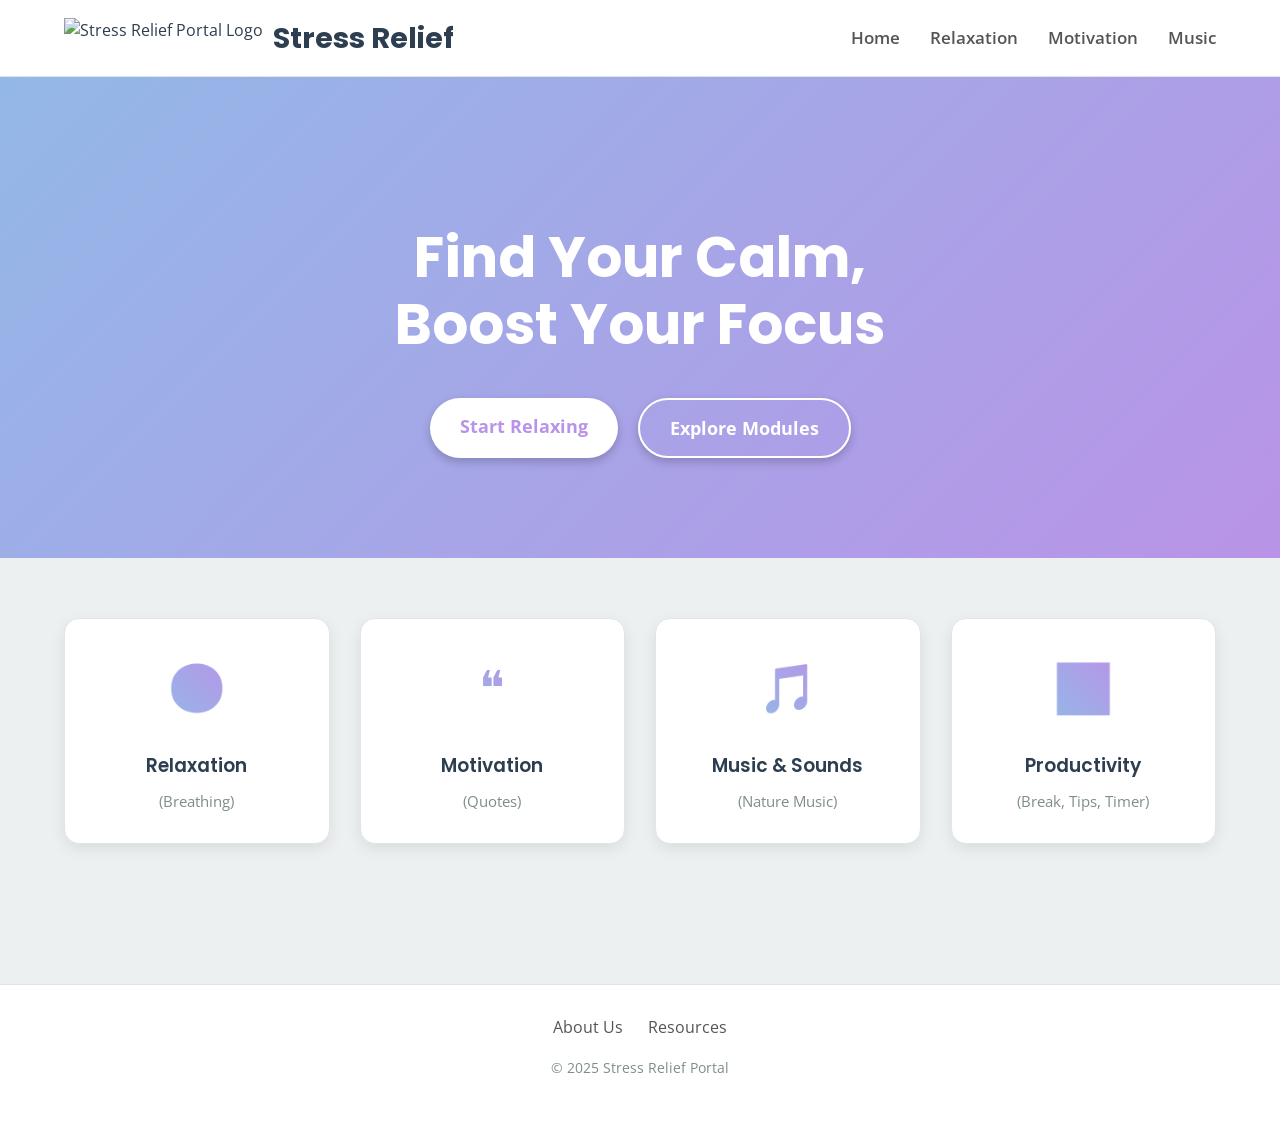
==== index.html @ 11592258 "Add files via upload" ====
<!DOCTYPE html>
<html lang="en">
<head>
    <meta charset="UTF-8">
    <meta name="viewport" content="width=device-width, initial-scale=1.0">
    <title>Stress Relief Portal - Home</title>
    <link rel="stylesheet" href="style.css">
</head>
<body>

    <header>
        <div class="logo">
            <img src="images/logo.png" alt="Stress Relief Portal Logo">
            <h1>Stress Relief</h1>
        </div>
        <nav>
            <ul>
                <li><a href="index.html">Home</a></li>
                <li><a href="relaxation.html">Relaxation</a></li>
                <li><a href="motivation.html">Motivation</a></li>
                <li><a href="music.html">Music</a></li>
            </ul>
        </nav>
    </header>

    <main>
        <section class="hero">
            <h2>Find Your Calm, <br> Boost Your Focus</h2>
            <div class="hero-buttons">
                <a href="relaxation.html" class="btn btn-primary">Start Relaxing</a>
                <a href="#features" class="btn btn-secondary">Explore Modules</a>
            </div>
        </section>

        <section class="features" id="features">
            <a href="relaxation.html" class="feature-card">
                <div class="icon">😊</div>
                <h3>Relaxation</h3>
                <p>(Breathing)</p>
            </a>
            <a href="motivation.html" class="feature-card">
                <div class="icon">❝</div>
                <h3>Motivation</h3>
                <p>(Quotes)</p>
            </a>
            <a href="music.html" class="feature-card">
                <div class="icon">🎵</div>
                <h3>Music & Sounds</h3>
                <p>(Nature Music)</p>
            </a>
            <a href="productivity.html" class="feature-card">
                <div class="icon">📊</div>
                <h3>Productivity</h3>
                <p>(Break, Tips, Timer)</p>
            </a>
        </section>
    </main>

    <footer>
        <div class="footer-links">
            <a href="about.html">About Us</a>
            <a href="resources.html">Resources</a>
        </div>
        <p>&copy; 2025 Stress Relief Portal</p>
    </footer>

</body>
</html>
---- style.css ----
/* Import Google Fonts (Poppins & Open Sans) */
@import url('https://fonts.googleapis.com/css2?family=Open+Sans:wght@300;400;600&family=Poppins:wght@400;600;700&display=swap');

:root {
    --primary-gradient-start: #93b8e7;
    --primary-gradient-end: #b993e7;
    --text-dark: #2c3e50;
    --text-medium: #555;
    --text-light: #7f8c8d;
    --background-light: #ecf0f1;
    --background-card: #ffffff;
    --border-light: #dfe6e9;
    --font-heading: 'Poppins', sans-serif;
    --font-body: 'Open Sans', sans-serif;
}

body {
    font-family: var(--font-body);
    margin: 0;
    background-color: var(--background-light);
    color: var(--text-dark);
    line-height: 1.6;
}

/* Header and Footer (Used on ALL pages) */
header {
    display: flex;
    justify-content: space-between;
    align-items: center;
    padding: 15px 5vw;
    background-color: var(--background-card);
    border-bottom: 1px solid var(--border-light);
    box-shadow: 0 2px 10px rgba(0,0,0,0.05);
}

.logo { display: flex; align-items: center; }
.logo img { height: 40px; margin-right: 10px; }
.logo h1 { margin: 0; font-size: 1.8em; font-family: var(--font-heading); color: var(--text-dark); font-weight: 700; }

nav ul { list-style: none; display: flex; margin: 0; padding: 0; gap: 30px; }
nav a { text-decoration: none; color: var(--text-medium); font-weight: 600; font-size: 1.05em; position: relative; }
nav a::after { content: ''; position: absolute; width: 0; height: 2px; display: block; margin-top: 5px; right: 0; background: linear-gradient(to right, var(--primary-gradient-start), var(--primary-gradient-end)); transition: width 0.3s ease; }
nav a:hover::after { width: 100%; left: 0; background: linear-gradient(to left, var(--primary-gradient-start), var(--primary-gradient-end)); }

footer { text-align: center; padding: 30px 20px; margin-top: 80px; background-color: var(--background-card); color: var(--text-medium); border-top: 1px solid var(--border-light); }
.footer-links { margin-bottom: 15px; display: flex; justify-content: center; gap: 25px; }
.footer-links a { color: var(--text-medium); text-decoration: none; }
.footer-links a:hover { color: var(--primary-gradient-end); text-decoration: underline; }
footer p { font-size: 0.9em; color: var(--text-light); }

/* Homepage Specific Styles */
.hero { text-align: center; padding: 100px 20px; background: linear-gradient(135deg, var(--primary-gradient-start) 0%, var(--primary-gradient-end) 100%); color: white; }
.hero h2 { font-size: 3.5em; margin-bottom: 40px; font-family: var(--font-heading); font-weight: 700; line-height: 1.2; }
.hero-buttons { display: flex; justify-content: center; gap: 20px; }

.btn { text-decoration: none; padding: 14px 30px; border-radius: 30px; font-weight: bold; font-size: 1.1em; border: none; transition: transform 0.2s ease, box-shadow 0.2s ease; box-shadow: 0 4px 10px rgba(0,0,0,0.2); }
.btn-primary { background-color: white; color: var(--primary-gradient-end); }
.btn-primary:hover { transform: translateY(-3px); box-shadow: 0 6px 15px rgba(0,0,0,0.3); }
.btn-secondary { background: transparent; border: 2px solid white; color: white; }
.btn-secondary:hover { background-color: rgba(255,255,255,0.2); transform: translateY(-3px); box-shadow: 0 6px 15px rgba(0,0,0,0.3); }

.features { display: grid; grid-template-columns: repeat(auto-fit, minmax(220px, 1fr)); gap: 30px; padding: 60px 5vw; max-width: 1200px; margin: 0 auto; }
.feature-card { background-color: var(--background-card); border-radius: 15px; padding: 30px; text-align: center; box-shadow: 0 5px 15px rgba(0,0,0,0.08); transition: transform 0.2s ease, box-shadow 0.2s ease; border: 1px solid var(--border-light); text-decoration: none; color: var(--text-dark);}
.feature-card:hover { transform: translateY(-5px); box-shadow: 0 8px 20px rgba(0,0,0,0.12); }
.feature-card .icon { font-size: 3em; margin-bottom: 15px; background: linear-gradient(45deg, var(--primary-gradient-start), var(--primary-gradient-end)); -webkit-background-clip: text; -webkit-text-fill-color: transparent; display: inline-block; }
.feature-card h3 { margin: 10px 0 8px 0; font-family: var(--font-heading); font-weight: 600; }
.feature-card p { color: var(--text-light); font-size: 0.95em; margin: 0; }

/* Styles for Content Pages (Relaxation, Motivation, etc.) */
.content-wrapper {
    max-width: 800px;
    margin: 40px auto;
    padding: 40px;
    background-color: var(--background-card);
    border-radius: 15px;
    box-shadow: 0 5px 15px rgba(0,0,0,0.08);
}
.content-wrapper h1 { font-family: var(--font-heading); font-size: 2.5em; margin-top: 0; color: var(--text-dark); }
.content-wrapper p, .content-wrapper li { font-size: 1.1em; line-height: 1.7; color: var(--text-medium); }
.content-wrapper ol { padding-left: 20px; }
.content-wrapper blockquote { border-left: 4px solid var(--primary-gradient-start); margin: 20px 0; padding: 10px 20px; font-style: italic; font-size: 1.2em; }
.video-container { position: relative; padding-bottom: 56.25%; height: 0; overflow: hidden; max-width: 100%; background: #000; margin-top: 20px; border-radius: 10px;}
.video-container iframe { position: absolute; top: 0; left: 0; width: 100%; height: 100%; }

/* Responsive Design */
@media (max-width: 768px) {
    header { flex-direction: column; padding: 15px 20px; }
    nav ul { margin-top: 15px; flex-wrap: wrap; justify-content: center; }
    .hero h2 { font-size: 2.5em; }
    .hero-buttons { flex-direction: column; gap: 15px; }
    .btn { width: 80%; margin: 0 auto; }
    .features { padding: 40px 20px; }
    .content-wrapper { padding: 25px; margin: 20px; }
}
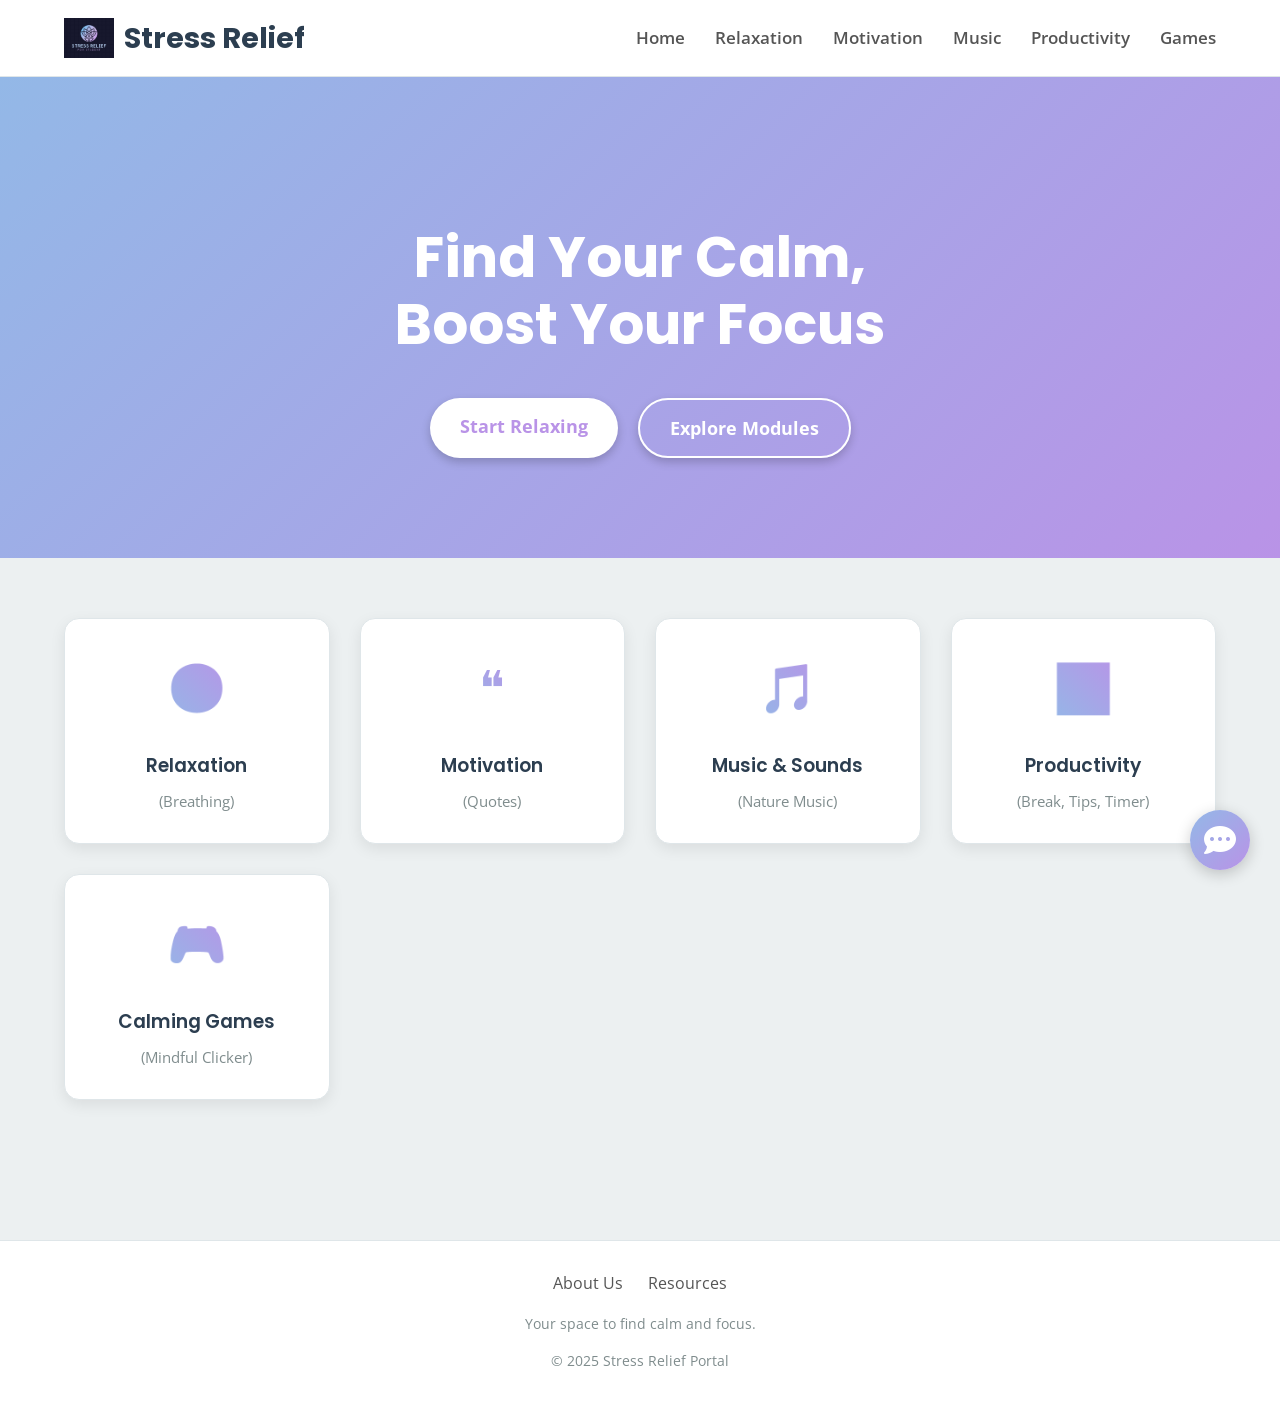
==== commit c097aace: "Game Module Added" ====
--- a/index.html
+++ b/index.html
@@ -1,68 +1,93 @@
-<!DOCTYPE html>
-<html lang="en">
-<head>
-    <meta charset="UTF-8">
-    <meta name="viewport" content="width=device-width, initial-scale=1.0">
-    <title>Stress Relief Portal - Home</title>
-    <link rel="stylesheet" href="style.css">
-</head>
-<body>
-
-    <header>
-        <div class="logo">
-            <img src="images/logo.png" alt="Stress Relief Portal Logo">
-            <h1>Stress Relief</h1>
-        </div>
-        <nav>
-            <ul>
-                <li><a href="index.html">Home</a></li>
-                <li><a href="relaxation.html">Relaxation</a></li>
-                <li><a href="motivation.html">Motivation</a></li>
-                <li><a href="music.html">Music</a></li>
-            </ul>
-        </nav>
-    </header>
-
-    <main>
-        <section class="hero">
-            <h2>Find Your Calm, <br> Boost Your Focus</h2>
-            <div class="hero-buttons">
-                <a href="relaxation.html" class="btn btn-primary">Start Relaxing</a>
-                <a href="#features" class="btn btn-secondary">Explore Modules</a>
-            </div>
-        </section>
-
-        <section class="features" id="features">
-            <a href="relaxation.html" class="feature-card">
-                <div class="icon">😊</div>
-                <h3>Relaxation</h3>
-                <p>(Breathing)</p>
-            </a>
-            <a href="motivation.html" class="feature-card">
-                <div class="icon">❝</div>
-                <h3>Motivation</h3>
-                <p>(Quotes)</p>
-            </a>
-            <a href="music.html" class="feature-card">
-                <div class="icon">🎵</div>
-                <h3>Music & Sounds</h3>
-                <p>(Nature Music)</p>
-            </a>
-            <a href="productivity.html" class="feature-card">
-                <div class="icon">📊</div>
-                <h3>Productivity</h3>
-                <p>(Break, Tips, Timer)</p>
-            </a>
-        </section>
-    </main>
-
-    <footer>
-        <div class="footer-links">
-            <a href="about.html">About Us</a>
-            <a href="resources.html">Resources</a>
-        </div>
-        <p>&copy; 2025 Stress Relief Portal</p>
-    </footer>
-
-</body>
+<!DOCTYPE html>
+<html lang="en">
+<head>
+    <meta charset="UTF-8">
+    <meta name="viewport" content="width=device-width, initial-scale=1.0">
+    <title>Stress Relief Portal - Home</title>
+    <link rel="stylesheet" href="style.css">
+    <link rel="stylesheet" href="https://cdnjs.cloudflare.com/ajax/libs/font-awesome/6.5.2/css/all.min.css">
+</head>
+<body>
+
+    <header>
+        <div class="logo">
+            <img src="images/logo.png" alt="Stress Relief Portal Logo">
+            <h1>Stress Relief</h1>
+        </div>
+        <nav>
+            <ul>
+                <li><a href="index.html">Home</a></li>
+                <li><a href="relaxation.html">Relaxation</a></li>
+                <li><a href="motivation.html">Motivation</a></li>
+                <li><a href="music.html">Music</a></li>
+                <li><a href="productivity.html">Productivity</a></li>
+                <li><a href="games.html">Games</a></li>
+            </ul>
+        </nav>
+    </header>
+
+    <main>
+        <section class="hero">
+            <h2>Find Your Calm, <br> Boost Your Focus</h2>
+            <div class="hero-buttons">
+                <a href="relaxation.html" class="btn btn-primary">Start Relaxing</a>
+                <a href="#features" class="btn btn-secondary">Explore Modules</a>
+            </div>
+        </section>
+
+        <section class="features" id="features">
+            <a href="relaxation.html" class="feature-card">
+                <div class="icon">😊</div>
+                <h3>Relaxation</h3>
+                <p>(Breathing)</p>
+            </a>
+            <a href="motivation.html" class="feature-card">
+                <div class="icon">❝</div>
+                <h3>Motivation</h3>
+                <p>(Quotes)</p>
+            </a>
+            <a href="music.html" class="feature-card">
+                <div class="icon">🎵</div>
+                <h3>Music & Sounds</h3>
+                <p>(Nature Music)</p>
+            </a>
+            <a href="productivity.html" class="feature-card">
+                <div class="icon">📊</div>
+                <h3>Productivity</h3>
+                <p>(Break, Tips, Timer)</p>
+
+            </a>
+            <a href="games.html" class="feature-card">
+                <div class="icon">🎮</div> <h3>Calming Games</h3>
+                <p>(Mindful Clicker)</p>
+                </a>
+        </section>
+    </main>
+
+    <div id="chat-bubble">
+        <i class="fas fa-comment-dots"></i>
+    </div>
+    <div id="chat-window" class="hidden">
+    <div id="chat-header">
+        <p>Wellness Buddy</p> <button id="close-chat">-</button>
+    </div>
+
+    <iframe 
+        src="https://cdn.botpress.cloud/webchat/v3.3/shareable.html?configUrl=https://files.bpcontent.cloud/2025/11/11/05/20251111051833-QLBULGSK.json"
+        style="flex-grow: 1; width: 100%; border: none;"
+        frameborder="0"
+    ></iframe>
+</div>
+    <footer>
+        <div class="footer-links">
+            <a href="about.html">About Us</a>
+            <a href="resources.html">Resources</a>
+        </div>
+        <p>Your space to find calm and focus.</p>
+        <p>&copy; 2025 Stress Relief Portal</p>
+    </footer>
+
+    <script src="gemini-bot.js"></script>
+
+</body>
 </html>
--- a/style.css
+++ b/style.css
@@ -1,94 +1,348 @@
-/* Import Google Fonts (Poppins & Open Sans) */
-@import url('https://fonts.googleapis.com/css2?family=Open+Sans:wght@300;400;600&family=Poppins:wght@400;600;700&display=swap');
-
-:root {
-    --primary-gradient-start: #93b8e7;
-    --primary-gradient-end: #b993e7;
-    --text-dark: #2c3e50;
-    --text-medium: #555;
-    --text-light: #7f8c8d;
-    --background-light: #ecf0f1;
-    --background-card: #ffffff;
-    --border-light: #dfe6e9;
-    --font-heading: 'Poppins', sans-serif;
-    --font-body: 'Open Sans', sans-serif;
-}
-
-body {
-    font-family: var(--font-body);
-    margin: 0;
-    background-color: var(--background-light);
-    color: var(--text-dark);
-    line-height: 1.6;
-}
-
-/* Header and Footer (Used on ALL pages) */
-header {
-    display: flex;
-    justify-content: space-between;
-    align-items: center;
-    padding: 15px 5vw;
-    background-color: var(--background-card);
-    border-bottom: 1px solid var(--border-light);
-    box-shadow: 0 2px 10px rgba(0,0,0,0.05);
-}
-
-.logo { display: flex; align-items: center; }
-.logo img { height: 40px; margin-right: 10px; }
-.logo h1 { margin: 0; font-size: 1.8em; font-family: var(--font-heading); color: var(--text-dark); font-weight: 700; }
-
-nav ul { list-style: none; display: flex; margin: 0; padding: 0; gap: 30px; }
-nav a { text-decoration: none; color: var(--text-medium); font-weight: 600; font-size: 1.05em; position: relative; }
-nav a::after { content: ''; position: absolute; width: 0; height: 2px; display: block; margin-top: 5px; right: 0; background: linear-gradient(to right, var(--primary-gradient-start), var(--primary-gradient-end)); transition: width 0.3s ease; }
-nav a:hover::after { width: 100%; left: 0; background: linear-gradient(to left, var(--primary-gradient-start), var(--primary-gradient-end)); }
-
-footer { text-align: center; padding: 30px 20px; margin-top: 80px; background-color: var(--background-card); color: var(--text-medium); border-top: 1px solid var(--border-light); }
-.footer-links { margin-bottom: 15px; display: flex; justify-content: center; gap: 25px; }
-.footer-links a { color: var(--text-medium); text-decoration: none; }
-.footer-links a:hover { color: var(--primary-gradient-end); text-decoration: underline; }
-footer p { font-size: 0.9em; color: var(--text-light); }
-
-/* Homepage Specific Styles */
-.hero { text-align: center; padding: 100px 20px; background: linear-gradient(135deg, var(--primary-gradient-start) 0%, var(--primary-gradient-end) 100%); color: white; }
-.hero h2 { font-size: 3.5em; margin-bottom: 40px; font-family: var(--font-heading); font-weight: 700; line-height: 1.2; }
-.hero-buttons { display: flex; justify-content: center; gap: 20px; }
-
-.btn { text-decoration: none; padding: 14px 30px; border-radius: 30px; font-weight: bold; font-size: 1.1em; border: none; transition: transform 0.2s ease, box-shadow 0.2s ease; box-shadow: 0 4px 10px rgba(0,0,0,0.2); }
-.btn-primary { background-color: white; color: var(--primary-gradient-end); }
-.btn-primary:hover { transform: translateY(-3px); box-shadow: 0 6px 15px rgba(0,0,0,0.3); }
-.btn-secondary { background: transparent; border: 2px solid white; color: white; }
-.btn-secondary:hover { background-color: rgba(255,255,255,0.2); transform: translateY(-3px); box-shadow: 0 6px 15px rgba(0,0,0,0.3); }
-
-.features { display: grid; grid-template-columns: repeat(auto-fit, minmax(220px, 1fr)); gap: 30px; padding: 60px 5vw; max-width: 1200px; margin: 0 auto; }
-.feature-card { background-color: var(--background-card); border-radius: 15px; padding: 30px; text-align: center; box-shadow: 0 5px 15px rgba(0,0,0,0.08); transition: transform 0.2s ease, box-shadow 0.2s ease; border: 1px solid var(--border-light); text-decoration: none; color: var(--text-dark);}
-.feature-card:hover { transform: translateY(-5px); box-shadow: 0 8px 20px rgba(0,0,0,0.12); }
-.feature-card .icon { font-size: 3em; margin-bottom: 15px; background: linear-gradient(45deg, var(--primary-gradient-start), var(--primary-gradient-end)); -webkit-background-clip: text; -webkit-text-fill-color: transparent; display: inline-block; }
-.feature-card h3 { margin: 10px 0 8px 0; font-family: var(--font-heading); font-weight: 600; }
-.feature-card p { color: var(--text-light); font-size: 0.95em; margin: 0; }
-
-/* Styles for Content Pages (Relaxation, Motivation, etc.) */
-.content-wrapper {
-    max-width: 800px;
-    margin: 40px auto;
-    padding: 40px;
-    background-color: var(--background-card);
-    border-radius: 15px;
-    box-shadow: 0 5px 15px rgba(0,0,0,0.08);
-}
-.content-wrapper h1 { font-family: var(--font-heading); font-size: 2.5em; margin-top: 0; color: var(--text-dark); }
-.content-wrapper p, .content-wrapper li { font-size: 1.1em; line-height: 1.7; color: var(--text-medium); }
-.content-wrapper ol { padding-left: 20px; }
-.content-wrapper blockquote { border-left: 4px solid var(--primary-gradient-start); margin: 20px 0; padding: 10px 20px; font-style: italic; font-size: 1.2em; }
-.video-container { position: relative; padding-bottom: 56.25%; height: 0; overflow: hidden; max-width: 100%; background: #000; margin-top: 20px; border-radius: 10px;}
-.video-container iframe { position: absolute; top: 0; left: 0; width: 100%; height: 100%; }
-
-/* Responsive Design */
-@media (max-width: 768px) {
-    header { flex-direction: column; padding: 15px 20px; }
-    nav ul { margin-top: 15px; flex-wrap: wrap; justify-content: center; }
-    .hero h2 { font-size: 2.5em; }
-    .hero-buttons { flex-direction: column; gap: 15px; }
-    .btn { width: 80%; margin: 0 auto; }
-    .features { padding: 40px 20px; }
-    .content-wrapper { padding: 25px; margin: 20px; }
-}+/* --- CORRECTED AND UNIFIED CSS --- */
+
+/* Import Google Fonts (Poppins & Open Sans) */
+@import url('https://fonts.googleapis.com/css2?family=Open+Sans:wght@300;400;600&family=Poppins:wght@400;600;700&display=swap');
+
+/* === 1. ROOT VARIABLES (One single source of truth for your design) === */
+:root {
+    --primary-gradient-start: #93b8e7;
+    --primary-gradient-end: #b993e7;
+    --text-dark: #2c3e50;
+    --text-medium: #555;
+    --text-light: #7f8c8d;
+    --background-light: #ecf0f1;
+    --background-card: #ffffff;
+    --border-light: #dfe6e9;
+    --font-heading: 'Poppins', sans-serif;
+    --font-body: 'Open Sans', sans-serif;
+}
+
+/* === 2. GENERAL BODY & TYPOGRAPHY STYLES === */
+body {
+    font-family: var(--font-body);
+    margin: 0;
+    background-color: var(--background-light);
+    color: var(--text-dark);
+    line-height: 1.6;
+}
+
+/* === 3. SITEWIDE ELEMENTS (Header & Footer) === */
+header {
+    display: flex;
+    justify-content: space-between;
+    align-items: center;
+    padding: 15px 5vw;
+    background-color: var(--background-card);
+    border-bottom: 1px solid var(--border-light);
+    box-shadow: 0 2px 10px rgba(0,0,0,0.05);
+}
+
+.logo { display: flex; align-items: center; }
+.logo img { height: 40px; margin-right: 10px; }
+.logo h1 { margin: 0; font-size: 1.8em; font-family: var(--font-heading); color: var(--text-dark); font-weight: 700; }
+
+nav ul { list-style: none; display: flex; margin: 0; padding: 0; gap: 30px; }
+nav a { text-decoration: none; color: var(--text-medium); font-weight: 600; font-size: 1.05em; position: relative; }
+nav a::after { content: ''; position: absolute; width: 0; height: 2px; display: block; margin-top: 5px; right: 0; background: linear-gradient(to right, var(--primary-gradient-start), var(--primary-gradient-end)); transition: width 0.3s ease; }
+nav a:hover::after { width: 100%; left: 0; background: linear-gradient(to left, var(--primary-gradient-start), var(--primary-gradient-end)); }
+
+footer { text-align: center; padding: 30px 20px; margin-top: 80px; background-color: var(--background-card); color: var(--text-medium); border-top: 1px solid var(--border-light); }
+.footer-links { margin-bottom: 15px; display: flex; justify-content: center; gap: 25px; }
+.footer-links a { color: var(--text-medium); text-decoration: none; }
+.footer-links a:hover { color: var(--primary-gradient-end); text-decoration: underline; }
+footer p { font-size: 0.9em; color: var(--text-light); }
+
+/* === 4. HOMEPAGE SPECIFIC STYLES === */
+.hero { text-align: center; padding: 100px 20px; background: linear-gradient(135deg, var(--primary-gradient-start) 0%, var(--primary-gradient-end) 100%); color: white; }
+.hero h2 { font-size: 3.5em; margin-bottom: 40px; font-family: var(--font-heading); font-weight: 700; line-height: 1.2; }
+.hero-buttons { display: flex; justify-content: center; gap: 20px; }
+
+.btn { text-decoration: none; padding: 14px 30px; border-radius: 30px; font-weight: bold; font-size: 1.1em; border: none; transition: transform 0.2s ease, box-shadow 0.2s ease; box-shadow: 0 4px 10px rgba(0,0,0,0.2); }
+.btn-primary { background-color: white; color: var(--primary-gradient-end); }
+.btn-primary:hover { transform: translateY(-3px); box-shadow: 0 6px 15px rgba(0,0,0,0.3); }
+.btn-secondary { background: transparent; border: 2px solid white; color: white; }
+.btn-secondary:hover { background-color: rgba(255,255,255,0.2); transform: translateY(-3px); box-shadow: 0 6px 15px rgba(0,0,0,0.3); }
+
+.features { display: grid; grid-template-columns: repeat(auto-fit, minmax(220px, 1fr)); gap: 30px; padding: 60px 5vw; max-width: 1200px; margin: 0 auto; }
+.feature-card { background-color: var(--background-card); border-radius: 15px; padding: 30px; text-align: center; box-shadow: 0 5px 15px rgba(0,0,0,0.08); transition: transform 0.2s ease, box-shadow 0.2s ease; border: 1px solid var(--border-light); text-decoration: none; color: var(--text-dark);}
+.feature-card:hover { transform: translateY(-5px); box-shadow: 0 8px 20px rgba(0,0,0,0.12); }
+.feature-card .icon { font-size: 3em; margin-bottom: 15px; background: linear-gradient(45deg, var(--primary-gradient-start), var(--primary-gradient-end)); -webkit-background-clip: text; -webkit-text-fill-color: transparent; display: inline-block; }
+.feature-card h3 { margin: 10px 0 8px 0; font-family: var(--font-heading); font-weight: 600; }
+.feature-card p { color: var(--text-light); font-size: 0.95em; margin: 0; }
+
+
+/* === 5. ABOUT US PAGE STYLES (Corrected and Integrated) === */
+.about-us-section {
+    text-align: center;
+    padding: 80px 5vw; /* Consistent padding with other sections */
+}
+
+.about-us-section .container { /* Use a more specific selector */
+    max-width: 1000px;
+    margin: 0 auto;
+}
+
+.about-us-section .section-title {
+    font-family: var(--font-heading);
+    font-size: 2.8rem;
+    font-weight: 700;
+    margin-bottom: 20px;
+    color: var(--text-dark);
+}
+
+.about-us-section .section-intro {
+    font-size: 1.1rem;
+    color: var(--text-medium);
+    max-width: 700px;
+    margin: 0 auto 60px auto;
+    line-height: 1.8;
+}
+
+.team-grid {
+    display: grid;
+    grid-template-columns: repeat(auto-fit, minmax(220px, 1fr));
+    gap: 35px;
+}
+
+.team-member-card {
+    background: var(--background-card);
+    border-radius: 15px; /* Matches your feature-card */
+    padding: 30px;
+    box-shadow: 0 5px 15px rgba(0,0,0,0.08); /* Matches your feature-card */
+    transition: transform 0.3s ease, box-shadow 0.3s ease;
+    display: flex;
+    flex-direction: column;
+    align-items: center;
+}
+
+.team-member-card:hover {
+    transform: translateY(-5px); /* Matches your feature-card */
+    box-shadow: 0 8px 20px rgba(0,0,0,0.12); /* Matches your feature-card */
+}
+
+.member-photo-container {
+    padding: 5px; 
+    border-radius: 50%;
+    background: linear-gradient(135deg, var(--primary-gradient-start), var(--primary-gradient-end)); /* USES YOUR SITE'S GRADIENT */
+    margin-bottom: 25px;
+    box-shadow: 0 6px 20px rgba(0,0,0, 0.15);
+    display: inline-block;
+}
+
+.member-photo {
+    width: 150px;
+    height: 150px;
+    border-radius: 50%;
+    object-fit: cover;
+    border: 4px solid var(--background-card); /* USES YOUR SITE'S CARD BACKGROUND COLOR */
+    display: block;
+}
+
+.member-name {
+    font-family: var(--font-heading);
+    font-size: 1.4rem;
+    font-weight: 600;
+    color: var(--text-dark);
+    margin: 0 0 20px 0;
+}
+
+.linkedin-button {
+    display: inline-block;
+    text-decoration: none;
+    padding: 12px 28px;
+    border-radius: 30px; /* Matches your .btn style */
+    font-weight: bold;
+    font-size: 1em;
+    transition: all 0.3s ease;
+    margin-top: auto; /* Pushes button to the bottom */
+
+    /* Style to match your .btn-secondary */
+    background: transparent;
+    border: 2px solid var(--primary-gradient-end);
+    color: var(--primary-gradient-end);
+}
+
+.linkedin-button:hover {
+    /* Style to match your .btn-primary hover (but with gradient) */
+    background: linear-gradient(135deg, var(--primary-gradient-start), var(--primary-gradient-end));
+    color: white;
+    border-color: transparent;
+    transform: translateY(-3px);
+    box-shadow: 0 6px 15px rgba(0,0,0,0.2);
+}
+
+/* === 6. OTHER CONTENT PAGES & COMPONENTS === */
+.content-wrapper {
+    max-width: 800px;
+    margin: 40px auto;
+    padding: 40px;
+    background-color: var(--background-card);
+    border-radius: 15px;
+    box-shadow: 0 5px 15px rgba(0,0,0,0.08);
+}
+.content-wrapper h1 { font-family: var(--font-heading); font-size: 2.5em; margin-top: 0; color: var(--text-dark); }
+.content-wrapper p, .content-wrapper li { font-size: 1.1em; line-height: 1.7; color: var(--text-medium); }
+.content-wrapper ol { padding-left: 20px; }
+.content-wrapper blockquote { border-left: 4px solid var(--primary-gradient-start); margin: 20px 0; padding: 10px 20px; font-style: italic; font-size: 1.2em; }
+.video-container { position: relative; padding-bottom: 56.25%; height: 0; overflow: hidden; max-width: 100%; background: #000; margin-top: 20px; border-radius: 10px;}
+.video-container iframe { position: absolute; top: 0; left: 0; width: 100%; height: 100%; }
+
+/* --- Music Categories and Start Session Button --- */
+.start-session-btn {
+    display: inline-block;
+    padding: 10px 30px;
+    margin: 20px 0 40px; 
+    background-color: #E6E6FA;
+    color: #4B0082;
+    font-weight: bold;
+    border: 1px solid #C8A2C8;
+    border-radius: 8px;
+    text-decoration: none;
+    font-size: 1.2em;
+    box-shadow: 0 2px 4px rgba(0, 0, 0, 0.1);
+    transition: background-color 0.3s, transform 0.1s;
+}
+.start-session-btn:hover { background-color: #DDA0DD; transform: translateY(-1px); }
+
+.category-grid {
+    display: flex;
+    flex-wrap: nowrap;
+    justify-content: center;
+    align-items: flex-start;
+    gap: 30px;
+    margin-top: 20px;
+    padding: 10px 0;
+    width: 100%; 
+}
+
+.category-card {
+    width: 120px; 
+    height: 120px;
+    flex-shrink: 0;
+    display: flex;
+    flex-direction: column;
+    justify-content: center;
+    align-items: center;
+    background-color: #f0f0f0; 
+    border: 2px solid #ccc;
+    border-radius: 10px;
+    text-decoration: none;
+    color: #333;
+    font-weight: bold;
+    box-shadow: 0 4px 8px rgba(0, 0, 0, 0.05);
+    transition: transform 0.2s, box-shadow 0.2s;
+}
+.category-card i { font-size: 2.5em; margin-bottom: 8px; color: #007bff; }
+.category-card:hover { transform: translateY(-5px); box-shadow: 0 8px 16px rgba(0, 0, 0, 0.1); border-color: #007bff; }
+
+/* --- Chatbot Styles --- */
+#chat-bubble { position: fixed; bottom: 30px; right: 30px; background: linear-gradient(135deg, var(--primary-gradient-start), var(--primary-gradient-end)); color: white; width: 60px; height: 60px; border-radius: 50%; display: flex; justify-content: center; align-items: center; font-size: 2em; cursor: pointer; box-shadow: 0 4px 15px rgba(0,0,0,0.2); transition: transform 0.2s ease; z-index: 1000; }
+#chat-bubble:hover { transform: scale(1.1); }
+#chat-window { position: fixed; bottom: 100px; right: 30px; width: 350px; height: 450px; background-color: var(--background-card); border-radius: 15px; box-shadow: 0 5px 20px rgba(0,0,0,0.3); display: flex; flex-direction: column; overflow: hidden; transition: opacity 0.3s, transform 0.3s; z-index: 1000; }
+#chat-window.hidden { opacity: 0; transform: translateY(20px); pointer-events: none; }
+#chat-header { background: linear-gradient(135deg, var(--primary-gradient-start), var(--primary-gradient-end)); color: white; padding: 10px 15px; display: flex; justify-content: space-between; align-items: center; font-weight: bold; }
+#chat-header button { background: none; border: none; color: white; font-size: 1.5em; cursor: pointer; }
+#chat-log { flex-grow: 1; padding: 15px; overflow-y: auto; display: flex; flex-direction: column; }
+.chat-message { padding: 8px 12px; border-radius: 18px; margin-bottom: 10px; max-width: 80%; line-height: 1.4; }
+.user-message { background-color: var(--primary-gradient-end); color: white; align-self: flex-end; margin-left: auto; }
+.bot-message { background-color: var(--background-light); color: var(--text-dark); align-self: flex-start; }
+#chat-input-container { display: flex; padding: 10px; border-top: 1px solid var(--border-light); }
+#chat-input { flex-grow: 1; border: 1px solid var(--border-light); padding: 10px; border-radius: 20px; background-color: var(--background-light); }
+#send-btn { border: none; background-color: var(--primary-gradient-end); color: white; border-radius: 50%; width: 40px; height: 40px; margin-left: 10px; cursor: pointer; font-size: 1em; }
+
+
+/* === 7. RESPONSIVE DESIGN === */
+@media (max-width: 768px) {
+    header { flex-direction: column; padding: 15px 20px; }
+    nav ul { margin-top: 15px; flex-wrap: wrap; justify-content: center; }
+    .hero h2 { font-size: 2.5em; }
+    .hero-buttons { flex-direction: column; gap: 15px; }
+    .btn { width: 80%; margin: 0 auto; }
+    .features { padding: 40px 20px; }
+    .content-wrapper { padding: 25px; margin: 20px; }
+    .about-us-section .section-title { font-size: 2.2rem; }
+}
+ /* === POMODORO TIMER STYLES === */
+.pomodoro-timer {
+    background-color: var(--background-light);
+    padding: 25px;
+    border-radius: 15px;
+    margin-top: 30px;
+    text-align: center;
+    border: 1px solid var(--border-light);
+}
+
+.timer-tabs {
+    display: flex;
+    justify-content: center;
+    gap: 10px;
+    margin-bottom: 20px;
+}
+
+.tab-btn {
+    background: none;
+    border: 1px solid var(--border-light);
+    color: var(--text-light);
+    padding: 8px 15px;
+    border-radius: 20px;
+    font-size: 0.9em;
+    font-weight: 600;
+    cursor: pointer;
+    transition: all 0.2s ease;
+}
+
+.tab-btn:hover {
+    background: var(--border-light);
+    color: var(--text-dark);
+}
+
+.tab-btn.active {
+    background: var(--primary-gradient-end);
+    color: white;
+    border-color: var(--primary-gradient-end);
+}
+
+.timer-display {
+    font-size: 6rem;
+    font-weight: 700;
+    color: var(--text-dark);
+    margin: 10px 0;
+    font-family: var(--font-heading);
+}
+
+.timer-controls {
+    display: flex;
+    justify-content: center;
+    gap: 15px;
+    margin-top: 20px;
+}
+
+.timer-btn {
+    background-color: var(--primary-gradient-end);
+    color: white;
+    border: none;
+    padding: 12px 35px;
+    border-radius: 30px;
+    font-size: 1.1em;
+    font-weight: 700;
+    cursor: pointer;
+    transition: all 0.2s ease;
+    box-shadow: 0 4px 10px rgba(0,0,0,0.1);
+}
+
+.timer-btn:hover {
+    transform: translateY(-2px);
+    box-shadow: 0 6px 15px rgba(0,0,0,0.2);
+}
+
+.reset-btn {
+    background-color: transparent;
+    color: var(--text-light);
+    padding: 12px 15px;
+    border: 1px solid var(--border-light);
+}
+
+.reset-btn:hover {
+    background: var(--border-light);
+    color: var(--text-dark);
+}
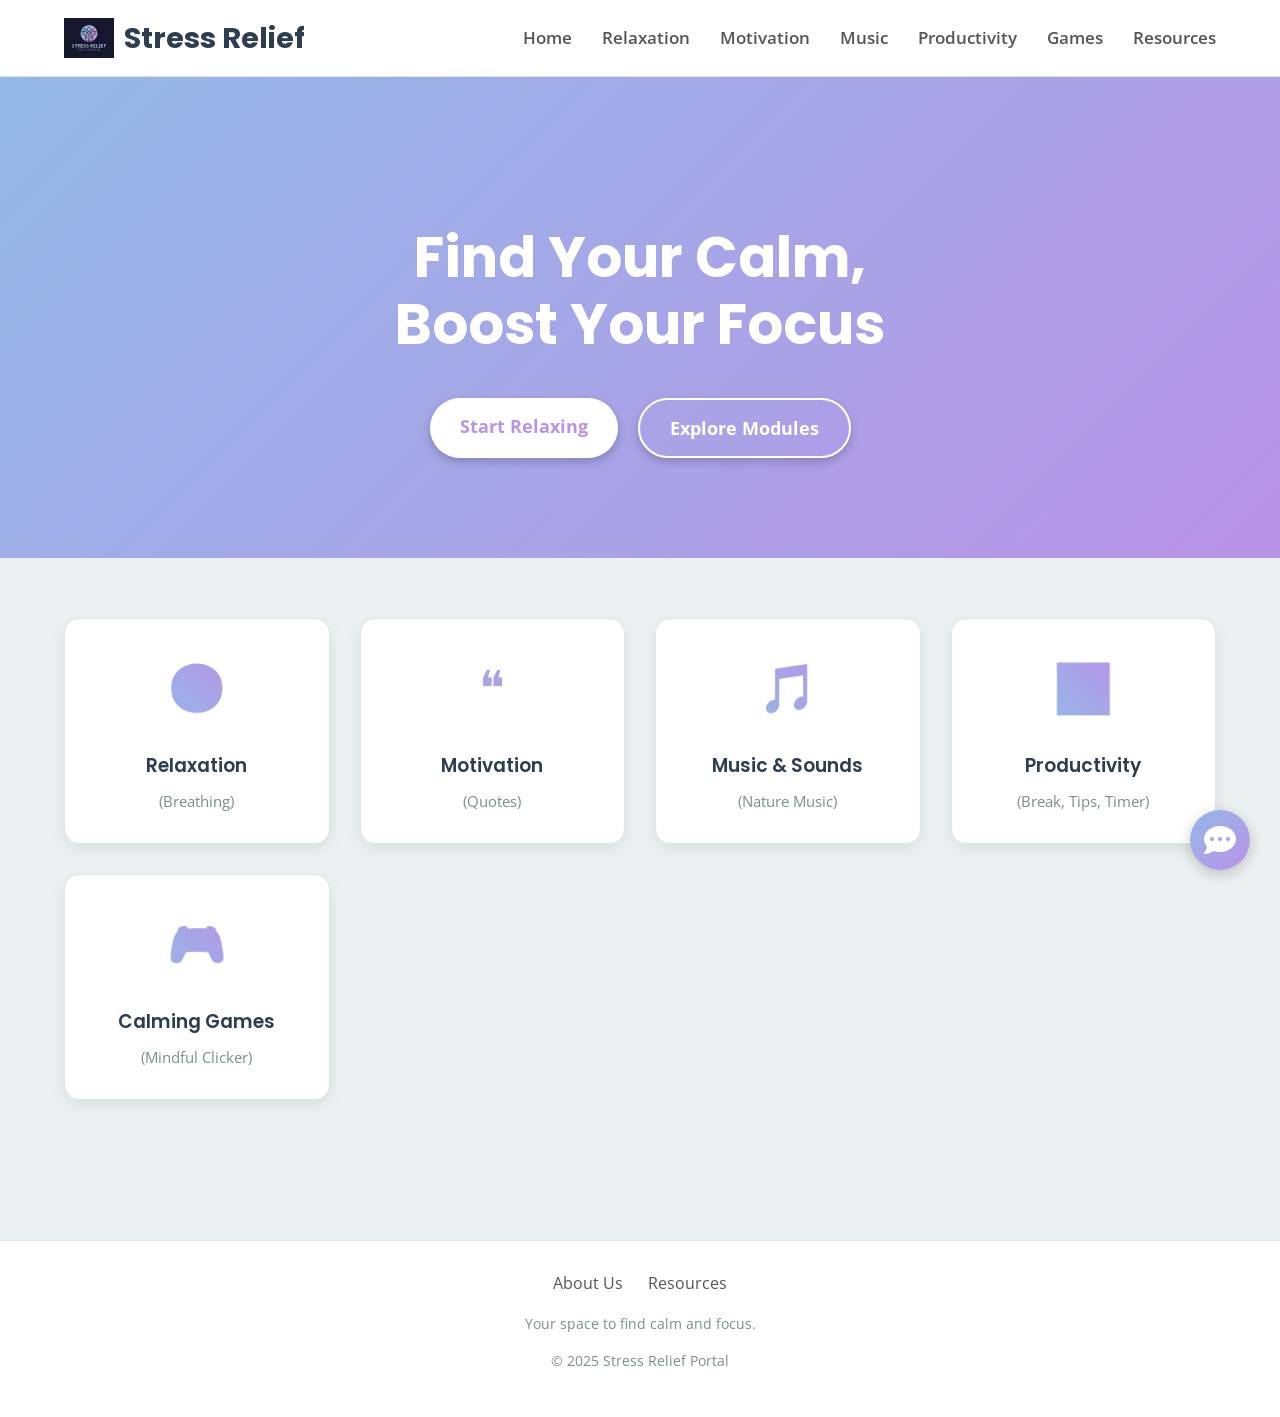
==== commit 8019f742: "Feature: Build out resources page and update nav bars" ====
--- a/index.html
+++ b/index.html
@@ -22,6 +22,7 @@
                 <li><a href="music.html">Music</a></li>
                 <li><a href="productivity.html">Productivity</a></li>
                 <li><a href="games.html">Games</a></li>
+                <li><a href="resources.html">Resources</a></li>
             </ul>
         </nav>
     </header>
--- a/style.css
+++ b/style.css
@@ -346,3 +346,161 @@
     background: var(--border-light);
     color: var(--text-dark);
 }
+/* --- New Music Page Styles --- */
+
+.music-page .category-grid {
+    display: flex;
+    flex-wrap: wrap; /* Allows cards to wrap on small screens */
+    justify-content: center;
+    gap: 20px;
+    margin-bottom: 30px;
+}
+
+.music-page .category-card {
+    background-color: var(--background-light);
+    border: 1px solid var(--border-light);
+    color: var(--text-dark);
+    font-weight: 600;
+    width: 150px; /* Give them a consistent width */
+    height: 120px;
+}
+.music-page .category-card i {
+    color: var(--primary-gradient-end);
+}
+
+.music-page section {
+    margin-bottom: 30px;
+}
+
+.audio-player-block {
+    background-color: var(--background-light);
+    border: 1px solid var(--border-light);
+    border-radius: 10px;
+    padding: 20px;
+    margin-bottom: 20px;
+    text-align: left;
+}
+.audio-player-block h3 {
+    margin-top: 0;
+    font-family: var(--font-heading);
+}
+.audio-player-block audio {
+    width: 100%;
+    margin-top: 15px;
+}
+/* --- New Relaxation Page Styles --- */
+
+.relaxation-breathing-container {
+    display: flex;
+    justify-content: center;
+    align-items: center;
+    height: 250px;
+    width: 100%;
+    position: relative;
+}
+
+.relaxation-breathing-container .circle {
+    display: flex;
+    justify-content: center;
+    align-items: center;
+    background: radial-gradient(circle, var(--primary-gradient-start), var(--primary-gradient-end));
+    height: 100px;
+    width: 100px;
+    border-radius: 50%;
+    position: absolute;
+    animation: breathe-visual 8s ease-in-out infinite;
+    padding: 10px;
+    box-sizing: border-box;
+}
+
+.relaxation-breathing-container #instructions {
+    font-size: 1.1rem;
+    text-align: center;
+    font-weight: 600;
+    color: var(--text-dark);
+}
+
+@keyframes breathe-visual {
+    0% { transform: scale(1); }
+    50% { transform: scale(1.5); }
+    100% { transform: scale(1); }
+}
+
+.relaxation-sound-item {
+    display: flex;
+    justify-content: space-between;
+    align-items: center;
+    margin-bottom: 15px;
+    border-bottom: 1px solid var(--border-light);
+    padding-bottom: 15px;
+}
+.relaxation-sound-item p {
+    margin: 0;
+    font-size: 1.1em;
+    font-weight: 600;
+}
+.audio-control {
+    background: var(--primary-gradient-end);
+    border: none;
+    color: white;
+    height: 45px;
+    width: 45px;
+    border-radius: 50%;
+    cursor: pointer;
+    font-size: 1.2em;
+    transition: all 0.3s ease;
+}
+.audio-control:hover {
+    background: var(--primary-gradient-start);
+}
+
+/* Hide the default audio player */
+.relaxation-sound-item audio {
+    display: none;
+}
+/* --- New Resource Page Styles --- */
+
+.resource-section {
+    margin-top: 40px;
+}
+
+.resource-section h2 {
+    font-family: var(--font-heading);
+    font-weight: 600;
+    color: var(--text-dark);
+    border-bottom: 2px solid var(--border-light);
+    padding-bottom: 10px;
+}
+
+.resource-section h2 i {
+    margin-right: 15px;
+    color: var(--primary-gradient-end);
+}
+
+.resource-section h3 {
+    font-family: var(--font-heading);
+    color: var(--text-medium);
+}
+
+.resource-list {
+    list-style: none;
+    padding-left: 0;
+}
+
+.resource-list li {
+    background-color: var(--background-light);
+    padding: 15px;
+    border-radius: 8px;
+    margin-bottom: 10px;
+    border-left: 4px solid var(--primary-gradient-start);
+}
+
+.resource-list a {
+    text-decoration: none;
+    font-weight: 600;
+    color: var(--primary-gradient-end);
+}
+
+.resource-list a:hover {
+    text-decoration: underline;
+}
